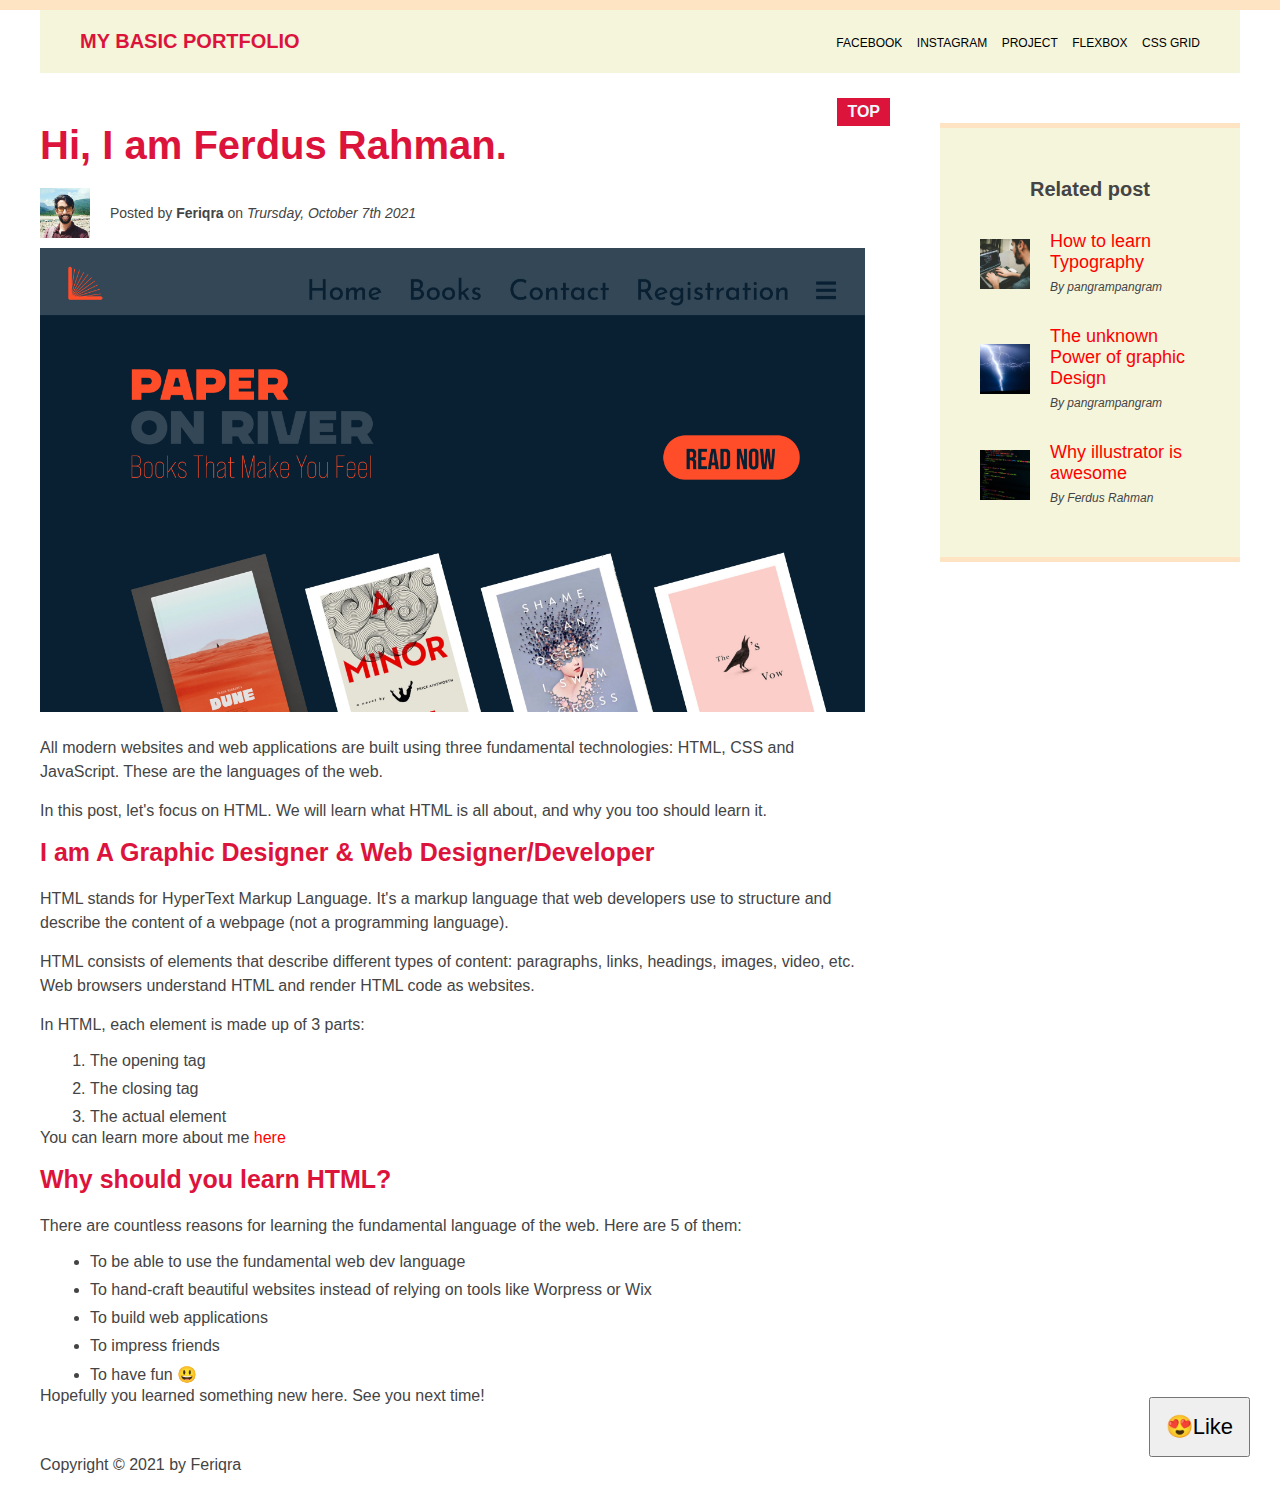
==== index.html @ 856d628a "first commit" ====
<!DOCTYPE html>
<html lang="en">

<head>
  <meta charset="UTF-8">
  <link href="Style.css" rel="stylesheet">
  <title>My basic portfolio</title>
</head>

<body>
  <div class="container">
    <header class="main-header clearfix">
      <h1>My basic portfolio</h1>
      <nav>
        <a href="https://www.facebook.com/ferdus.rahman.581" target="_blank">facebook</a>
        <a href="https://www.instagram.com/justnothing_lab" target="_blank">instagram</a>
        <a href="https://ecstatic-pasteur-532962.netlify.app/" target="_blank">project</a>
        <a href="flexbox.html">flexbox</a>
        <a href="css-grid.html">css grid</a>
      </nav>
    </header>

    <div class="row">
      <article>
        <header class="post-header">
          <h2>
            Hi, I am Ferdus Rahman.
          </h2>

          <div class="author-box">
            <img class="author-img" src="img/IMG_20210918_144601.jpg" alt="athours image" width="50">

            <p class="author">Posted by <strong>Feriqra</strong> on <em>Trursday, October 7th 2021</em></p>
          </div>

          <img class="post-img" src="img\Paper-On-River.jpg" alt="Paper o=On River website image" width="500">
        </header>

        <P>All modern websites and web applications are built using three fundamental technologies: HTML, CSS and
          JavaScript. These are the languages of the web.</P>

        <p>
          In this post, let's focus on HTML. We will learn what HTML is all about, and why you too should learn it.
        </p>

        <h3>
          I am A Graphic Designer & Web Designer/Developer
        </h3>

        <p>HTML stands for HyperText Markup Language. It's a markup language that web developers use to structure and
          describe the content of a webpage (not a programming language).</p>

        <p>
          HTML consists of elements that describe different types of content: paragraphs, links, headings, images,
          video,
          etc. Web browsers understand HTML and render HTML code as websites.
        </p>

        <p>In HTML, each element is made up of 3 parts:</p>
        <ol>
          <li>The opening tag</li>
          <li>The closing tag</li>
          <li>The actual element</li>
        </ol>

        <p>You can learn more about me <a href="https://www.behance.net/ferdus007" target="_blank">here</a> </p>

        <h3>Why should you learn HTML?</h3>

        <p>
          There are countless reasons for learning the fundamental language of the web. Here are 5 of them:
        <ul>
          <li>To be able to use the fundamental web dev language</li>
          <li>To hand-craft beautiful websites instead of relying on tools like Worpress or Wix</li>
          <li>To build web applications</li>
          <li>To impress friends</li>
          <li>To have fun 😃</li>
        </ul>

        <p>Hopefully you learned something new here. See you next time!</p>

      </article>


      <aside>
        <h4><strong>Related post</strong></h4>

        <ul class="related">
          <li class="related-post">
            <img src="img/related-1.jpg" alt="Picture" width="50">
            <div>
              <a class="related-link" href="https://pangrampangram.com/blogs/journal/typography-in-10-minutes">How to
                learn
                Typography</a>
              <p class="related-author">By pangrampangram</p>
            </div>
          </li>

          <li class="related-post">
            <img src="img/related-2.jpg" alt="Picture" width="50">
            <div>
              <a class="related-link" href="https://pangrampangram.com/blogs/journal/weave" target="_blank">The unknown
                Power of graphic
                Design</a>
              <p class="related-author">By pangrampangram</p>
            </div>
          </li>

          <li class="related-post">
            <img src="img/related-3.jpg" alt="picture" width="50">
            <div>
              <a class="related-link" href="#">Why illustrator is awesome</a>
              <p class="related-author">By Ferdus Rahman</p>
            </div>
          </li>
        </ul>
      </aside>
    </div>

    <footer>
      <p class="Copyright">Copyright &copy; 2021 by Feriqra</p>
    </footer>
  </div>

  <button>😍Like</button>
</body>

</html>
---- Style.css ----
* {
  margin: 0;
  padding: 0;
  box-sizing: border-box;
}

body {
  font-family: sans-serif;
  color: #444;
  border-top: 10px solid bisque;

  position: relative;
}

.main-header {
  background-color: beige;
  padding: 20px 40px;
  margin-bottom: 50px;
}

nav a:link {
  font-size: 12px;
  color: black;
  text-transform: uppercase;
  display: inline-block;
  margin-right: 10px;
}

nav a:link:last-child {
  margin-right: 0px;
}

.post-header {
  margin-bottom: 20px;
}

aside {
  background-color: beige;
  border-top: 5px solid bisque;
  border-bottom: 5px solid bisque;
  padding: 50px 40px;
}

h1,
h2,
h3 {
  color: crimson;
}

h1 {
  font-size: 20px;
  text-transform: uppercase;
}

h2 {
  font-size: 40px;
  margin-bottom: 20px;

  position: relative;
}
h2::after {
  content: "TOP";
  font-size: 16px;
  font-weight: bold;
  color: aliceblue;
  display: inline-block;
  background-color: crimson;
  padding: 5px 10px;

  position: absolute;
  top: -25px;
  right: -25px;
}

h3 {
  font-size: 25px;
  margin-bottom: 20px;
}

h4 {
  font-size: 20px;
  text-align: center;
  margin-bottom: 30px;
}

p {
  font-size: 16px;
  line-height: 1.5;
  margin-bottom: 15px;
}

.author {
  font-size: 14px;
  margin-bottom: 0px;
  margin-left: 20px;
  display: inline-block;
}

.related {
  list-style: none;
  margin: 0px;
}

.related-author {
  font-style: italic;
  font-size: 12px;
  font-weight: bold;
}

.post-img {
  width: 100%;
  height: auto;
}

.container {
  width: 1200px;
  margin: 0 auto;
}

ul,
ol {
  margin-left: 50px;
}

li {
  margin-bottom: 10px;
}

li:last-child {
  margin-bottom: 0px;
}

a:link {
  color: red;
  text-decoration: none;
}

a:visited {
  text-decoration: none;
  /*color: crimson;*/
}

a:hover {
  color: black;
  font-weight: bold;
  text-decoration: underline wavy burlywood;
}

a:active {
  background-color: pink;
  font-style: italic;
}

button {
  font-size: 22px;
  padding: 15px;
  cursor: pointer;

  position: absolute;
  right: 30px;
  bottom: 20px;
}

/* float */

/*
h1 {
  float: left;
}

nav {
  float: right;
}

.author-img {
  float: left;
  margin-bottom: 20px;
}

.author {
  font-size: 14px;
  display: inline-block;
  margin: 15px;
}

.clearfix::after {
  clear: both;
  content: "";
  display: block;
}

article {
  width: 850px;
  float: left;
}

aside {
  width: 300px;
  float: right;
}

footer {
  clear: both;
}
*/

/*Flex Box*/

.main-header {
  display: flex;
  align-items: center;
  justify-content: space-between;
}

.author-box {
  display: flex;
  align-items: center;
  margin-bottom: 10px;
}

.related-post {
  display: flex;
  align-items: center;
  gap: 20px;
  margin-bottom: 30px;
}

.related-link {
  font-size: 18px;
  display: block;
  margin-bottom: 5px;
}

.related-author {
  margin-bottom: 0px;
  font-size: 12px;
  font-weight: lighter;
}

.row {
  display: flex;
  align-items: flex-start;
  gap: 75px;
  margin-bottom: 30px;
}

article {
  flex: 1;
}

aside {
  /*
  flex-grow: 0;
  flex-shrink: 1;
  flex-basis: auto;
  */

  flex: 0 0 300px;
}
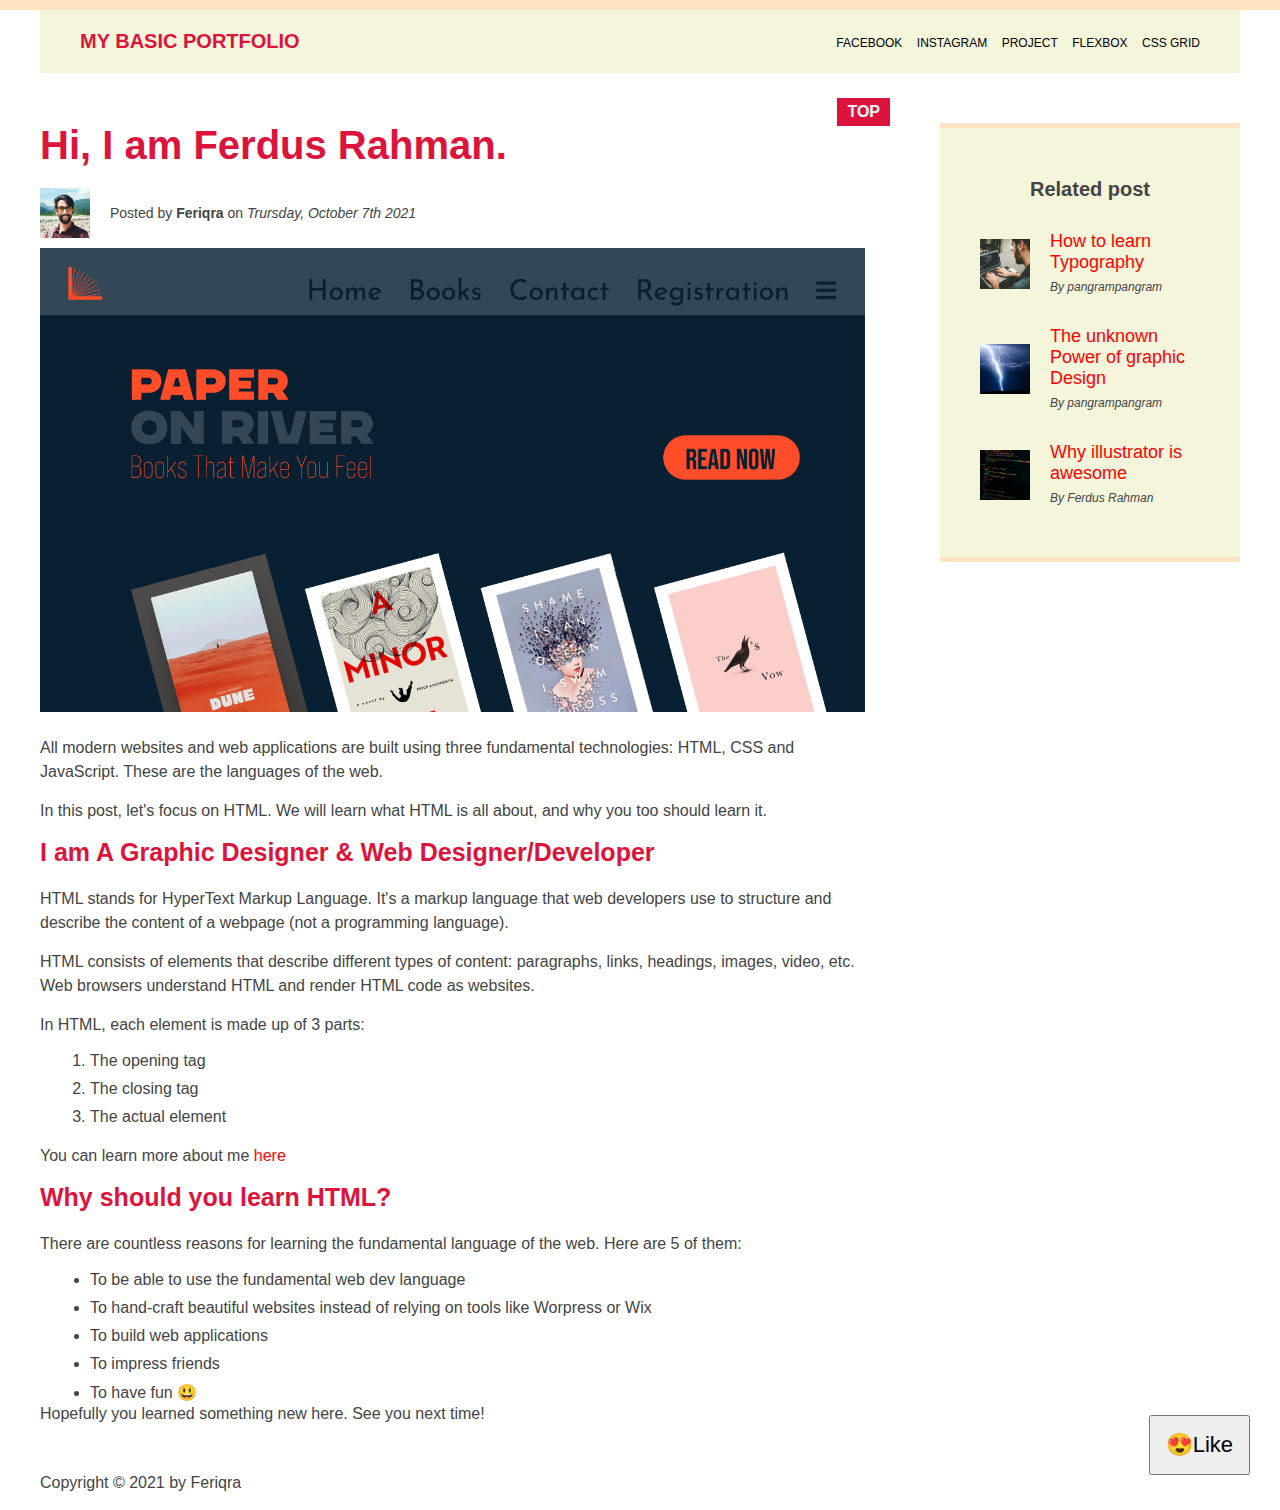
==== commit e7339c7c: "Update index.html" ====
--- a/index.html
+++ b/index.html
@@ -62,7 +62,7 @@
           <li>The closing tag</li>
           <li>The actual element</li>
         </ol>
-
+        <br>
         <p>You can learn more about me <a href="https://www.behance.net/ferdus007" target="_blank">here</a> </p>
 
         <h3>Why should you learn HTML?</h3>
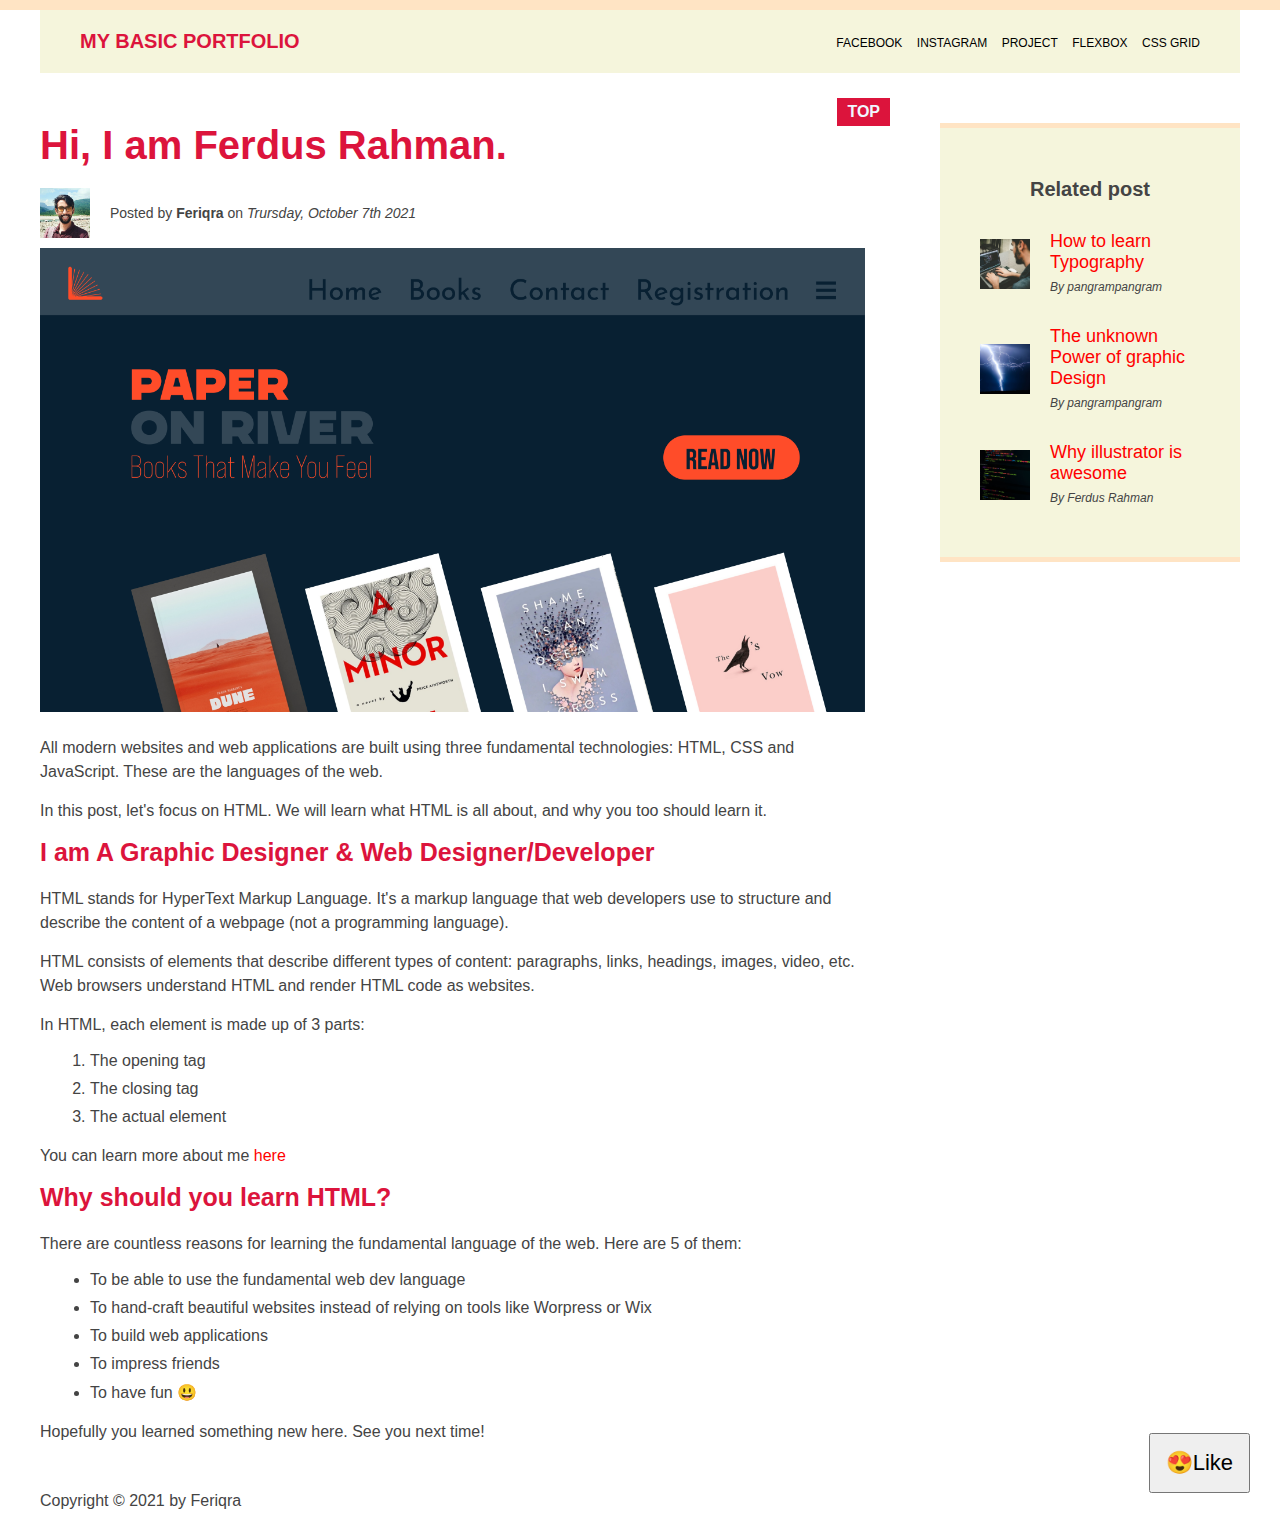
==== commit 5e00b922: "Update index.html" ====
--- a/index.html
+++ b/index.html
@@ -76,7 +76,8 @@
           <li>To impress friends</li>
           <li>To have fun 😃</li>
         </ul>
-
+        <br>
+        
         <p>Hopefully you learned something new here. See you next time!</p>
 
       </article>
